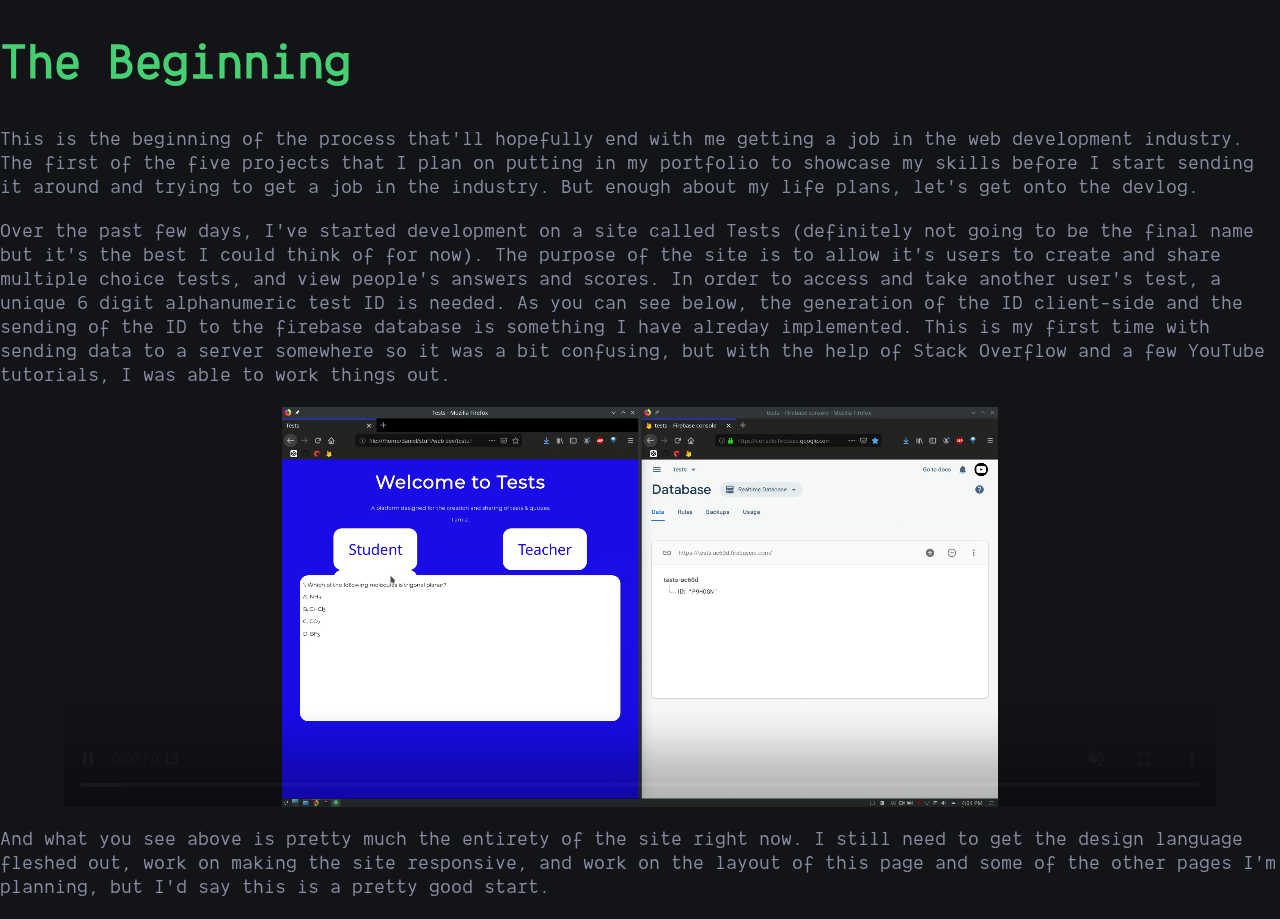
==== logs/the_beginning.html @ f0de329c "initial commit" ====
<!DOCTYPE html>
<html lang="en" dir="ltr">
  <head>
    <meta charset="utf-8">
    <title></title>
    <link rel="stylesheet" type="text/css" href="log.css">
  </head>
  <body>
    <h1>The Beginning</h1>

    <p>This is the beginning of the process that'll hopefully end with me
    getting a job in the web development industry. The first of the five projects
    that I plan on putting in my portfolio to showcase my skills before I start
    sending it around and trying to get a job in the industry. But enough about
    my life plans, let's get onto the devlog.</p>

    <p>Over the past few days, I've started development on a site called Tests
    (definitely not going to be the final name but it's the best I could think of
    for now). The purpose of the site is to allow it's users to create and share
    multiple choice tests, and view people's answers and scores. In order to access
    and take another user's test, a unique 6 digit alphanumeric test ID is needed.
    As you can see below, the generation of the ID client-side and the sending
    of the ID to the firebase database is something I have alreday implemented.
    This is my first time with sending data to a server somewhere so it was a bit
    confusing, but with the help of Stack Overflow and a few YouTube tutorials, I
    was able to work things out.</p>

    <video src="../media/the_beginning_1.mp4" autoplay muted loop controls></video>

    <p>And what you see above is pretty much the entirety of the site right now.
    I still need to get the design language fleshed out, work on making the site
    responsive, and work on the layout of this page and some of the other pages I'm
    planning, but I'd say this is a pretty good start.</p>
  </body>
</html>
---- logs/log.css ----
html, body{
  padding: 0;
  margin: 0;
}

@font-face{
  font-family: 'dank';
  src: url('../Dank_Mono_Regular.otf');
}

body{
  background-color: #131418;
  font-family: "dank";
}

h1{
  color: #47cf73;
  font-size: 50px;
}

p{
  color: #868ca0;
  font-size: 20px
}

video{
  width: 90%;
  height: 400px;
  margin: 0 auto;
  display: block;
}
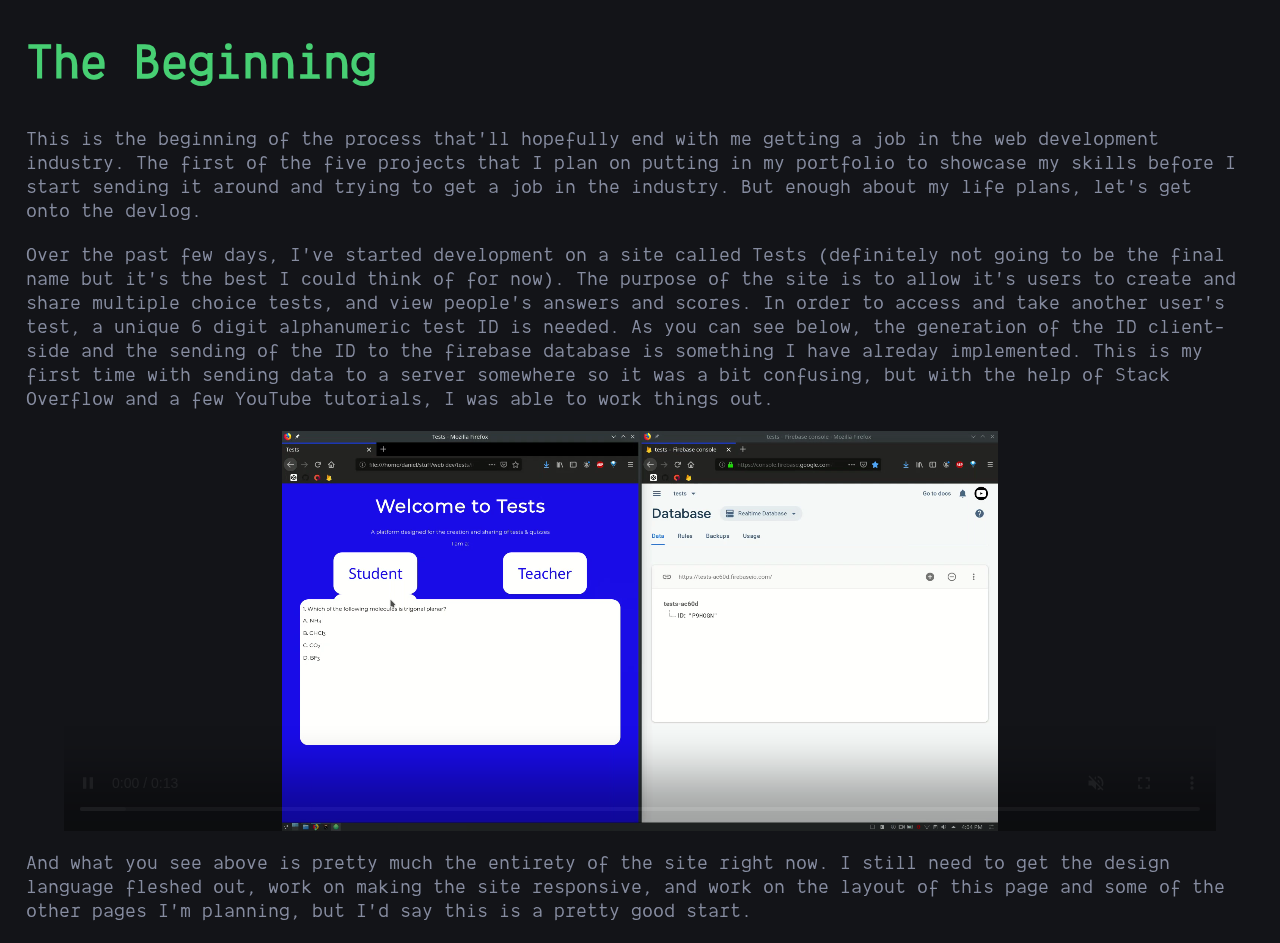
==== commit 8ac27109: "see the devlog!" ====
--- a/logs/the_beginning.html
+++ b/logs/the_beginning.html
@@ -2,7 +2,7 @@
 <html lang="en" dir="ltr">
   <head>
     <meta charset="utf-8">
-    <title></title>
+    <title>The Beginning</title>
     <link rel="stylesheet" type="text/css" href="log.css">
   </head>
   <body>
--- a/logs/log.css
+++ b/logs/log.css
@@ -16,11 +16,14 @@
 h1{
   color: #47cf73;
   font-size: 50px;
+  margin-left: 2%;
 }
 
 p{
   color: #868ca0;
-  font-size: 20px
+  font-size: 20px;
+  width: 95%;
+  margin-left: 2%;
 }
 
 video{
@@ -29,3 +32,43 @@
   margin: 0 auto;
   display: block;
 }
+
+img{
+  display: block;
+  margin-left: auto;
+  margin-right: auto;
+  width: 50%;
+}
+
+pre{
+  color: #868ca0;
+  font-size: 20px;
+  width: 95%;
+  margin-left: 2%;
+}
+
+.code{
+  background-color: red;
+  height: 30%;
+  width: 95%;
+  border-radius: 5px;
+  border: 3px solid #868ca0;
+  background-color: #1d1e22;
+  margin-left: 2%;
+}
+
+.purple{
+  color: #c678dd;
+}
+
+.blue{
+  color: #61afef;
+}
+
+.red{
+  color: #e06c75;
+}
+
+.green{
+  color: #98c379;
+}
